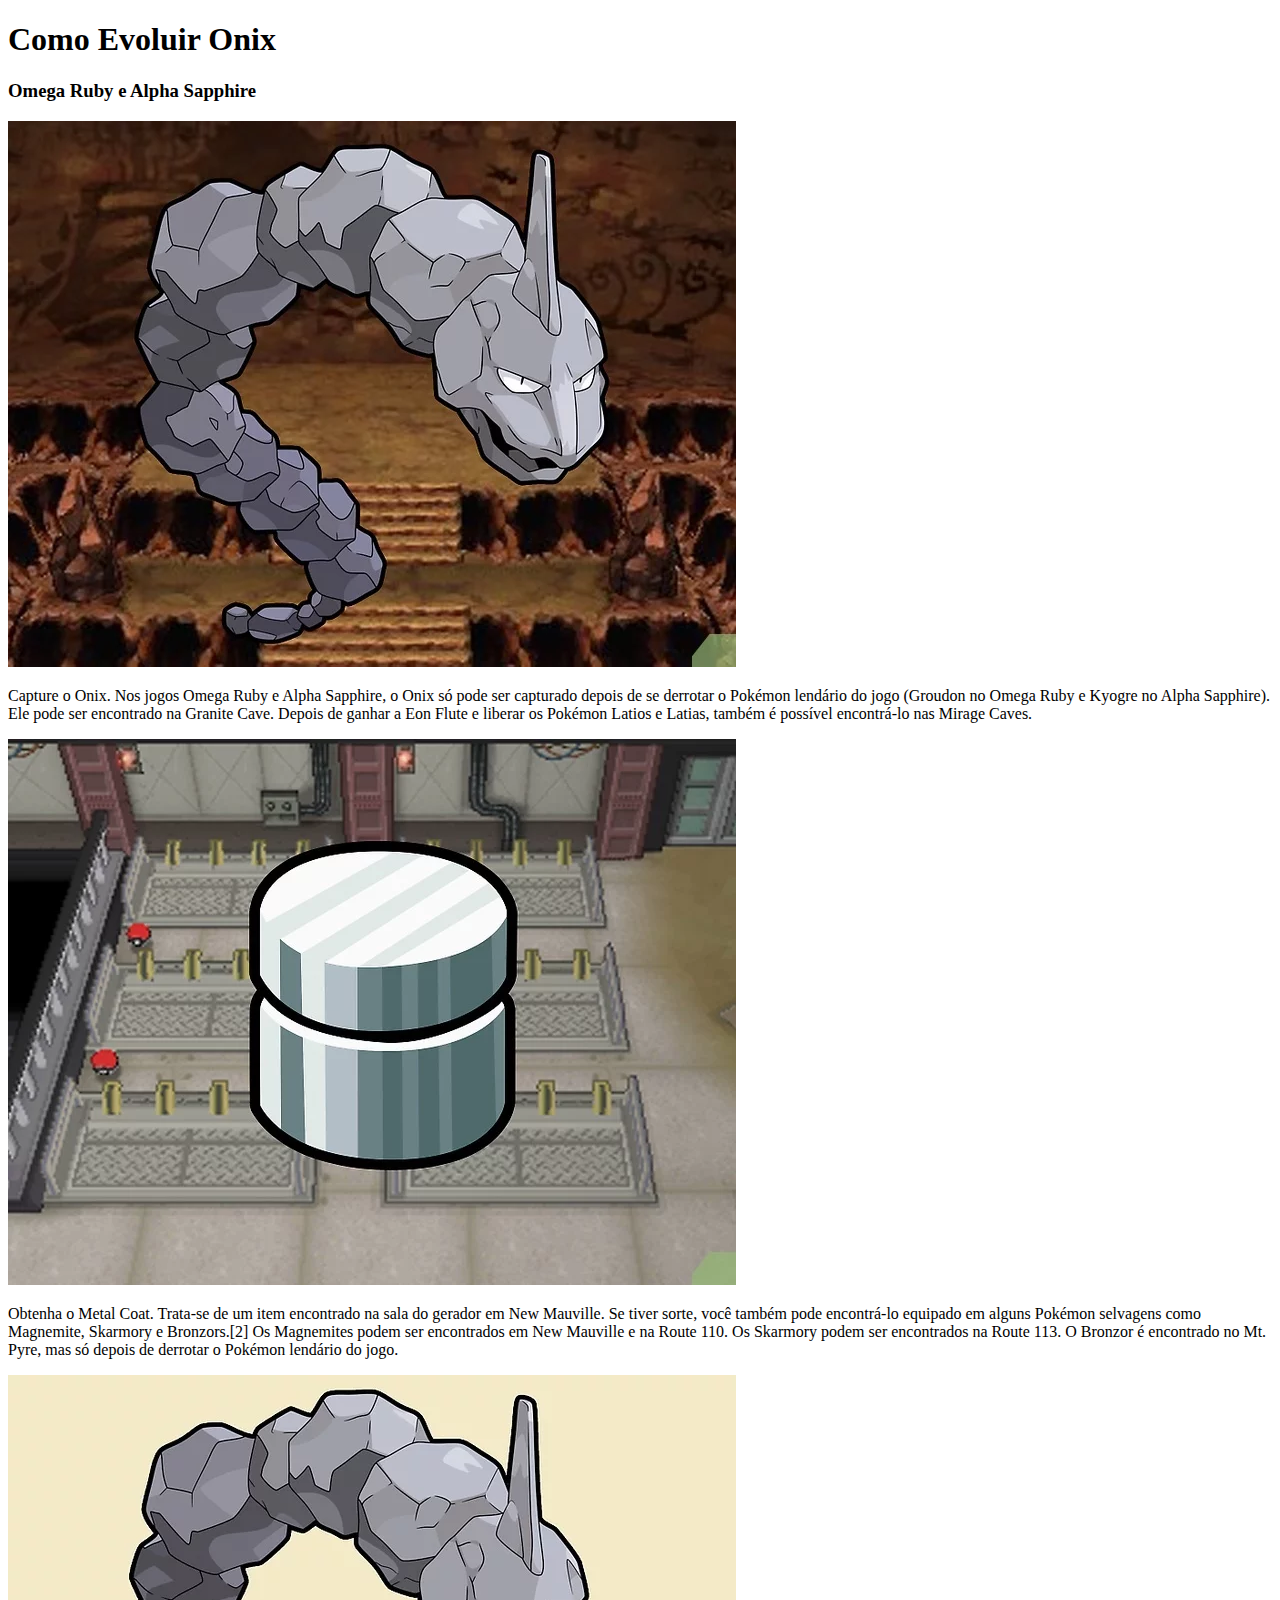
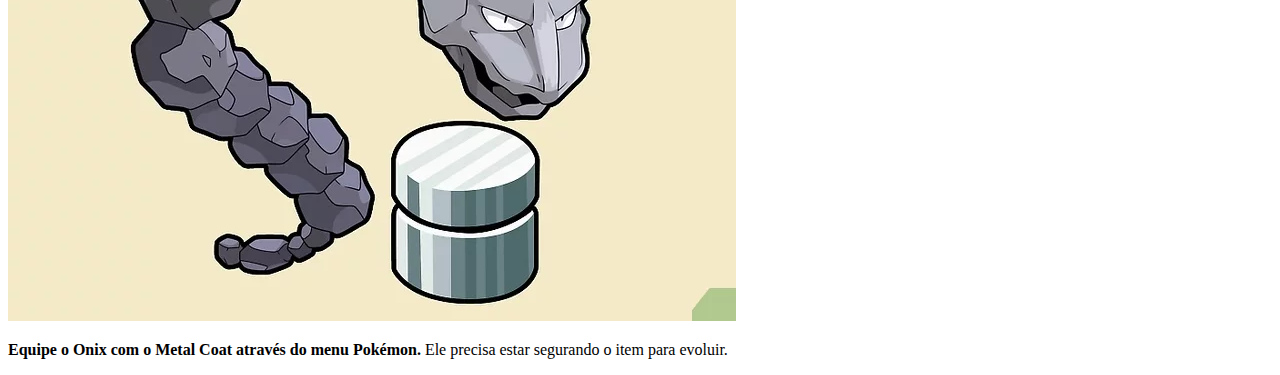
==== aula 2/index.html @ e3ef5411 "Segunda atividade" ====
<!DOCTYPE html>
<html lang="pt-br">
<head>
    <meta charset="UTF-8">
    <meta name="viewport" content="width=device-width, initial-scale=1.0">
    <title>WikiHow</title>
</head>
<body>
    <h1>Como Evoluir Onix</h1>

    <h3>Omega Ruby e Alpha Sapphire</h3>
    <img src = "./fotos/v4-728px-Evolve-Onix-Step-1-Version-5.jpg.jpeg">
    <p>
        Capture o Onix. Nos jogos Omega Ruby e Alpha Sapphire, o Onix só pode ser capturado depois de se derrotar o Pokémon lendário do jogo (Groudon no Omega Ruby e Kyogre no Alpha Sapphire). Ele pode ser encontrado na Granite Cave. Depois de ganhar a Eon Flute e liberar os Pokémon Latios e Latias, também é possível encontrá-lo nas Mirage Caves.
    </p>
    <img src="./fotos/v4-728px-Evolve-Onix-Step-2-Version-5.jpg.jpeg">
    <p>
        Obtenha o Metal Coat. Trata-se de um item encontrado na sala do gerador em New Mauville. Se tiver sorte, você também pode encontrá-lo equipado em alguns Pokémon selvagens como Magnemite, Skarmory e Bronzors.[2]
        Os Magnemites podem ser encontrados em New Mauville e na Route 110.
        Os Skarmory podem ser encontrados na Route 113.
        O Bronzor é encontrado no Mt. Pyre, mas só depois de derrotar o Pokémon lendário do jogo.
    </p>
    <img src="./fotos/v4-728px-Evolve-Onix-Step-3-Version-5.jpg.jpeg">
    <p>
        <strong>Equipe o Onix com o Metal Coat através do menu Pokémon.</strong> Ele precisa estar segurando o item para evoluir.
    </p>

</body>
</html>
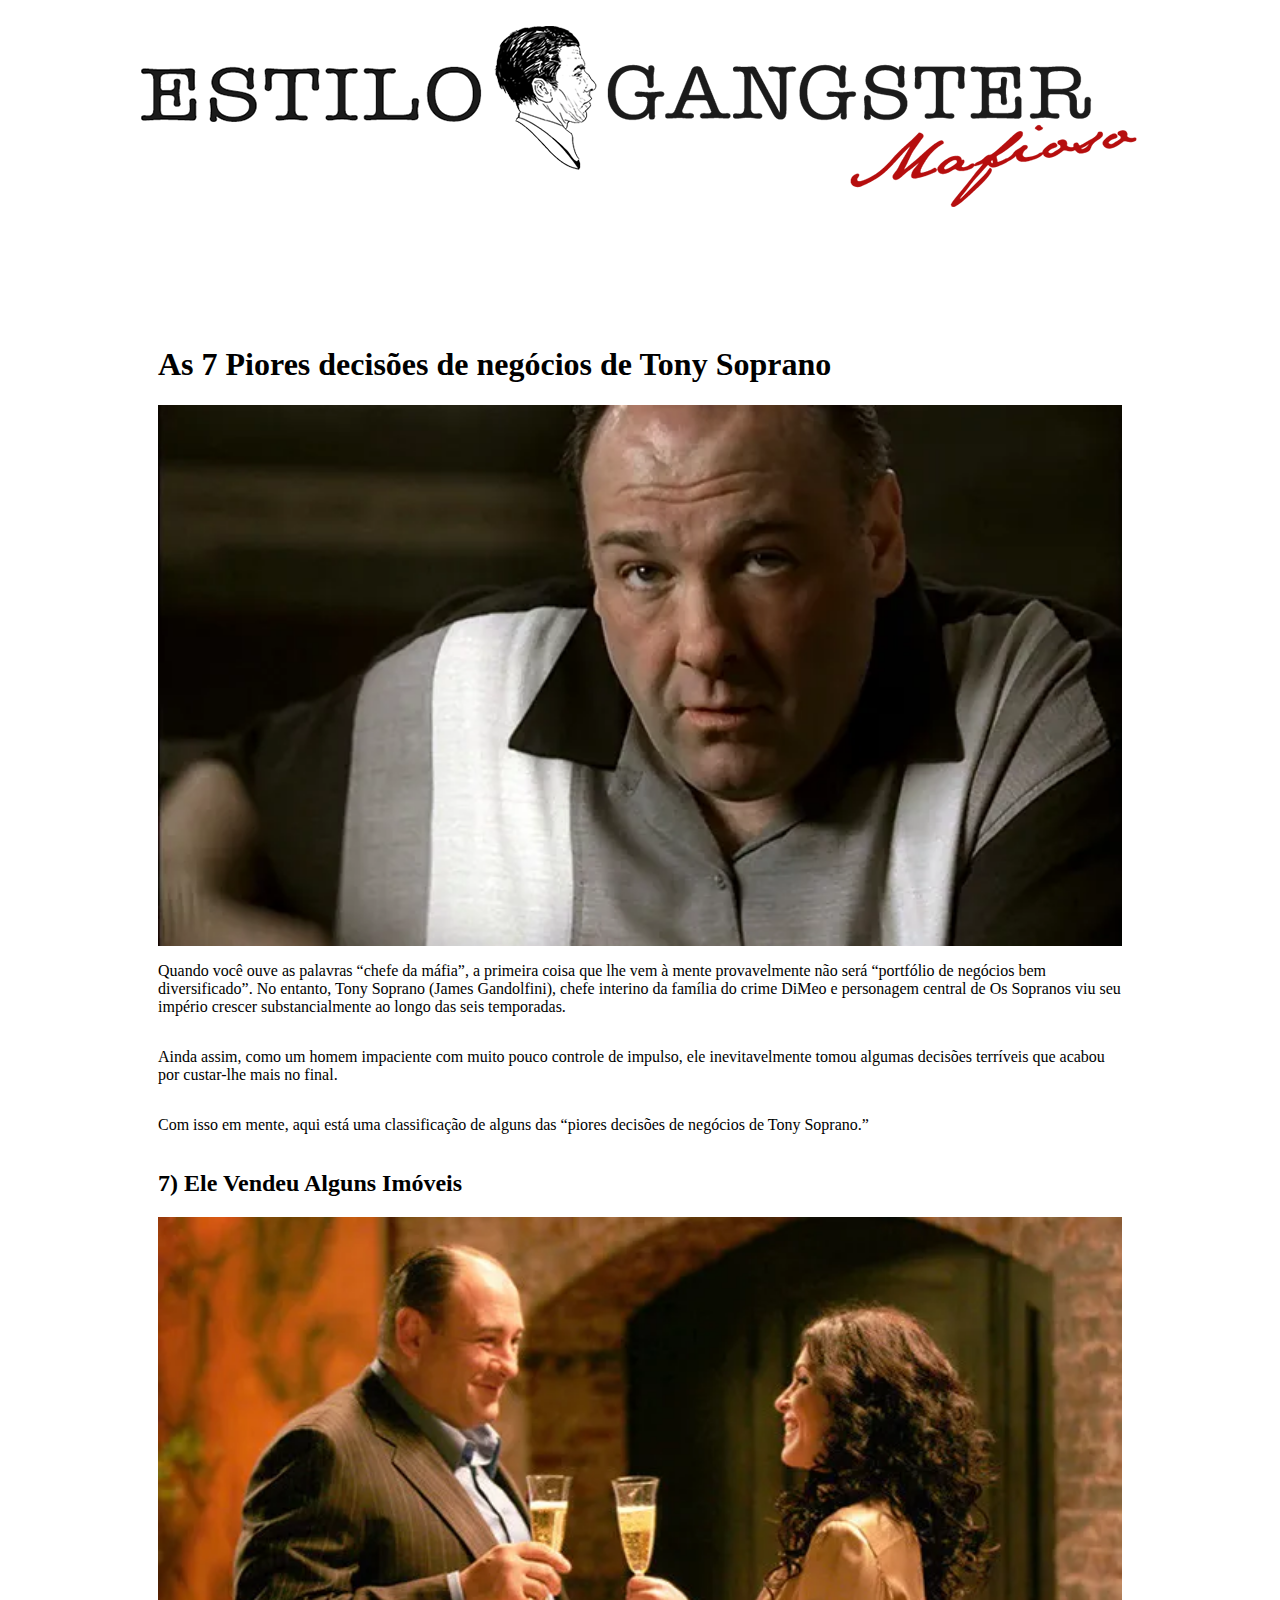
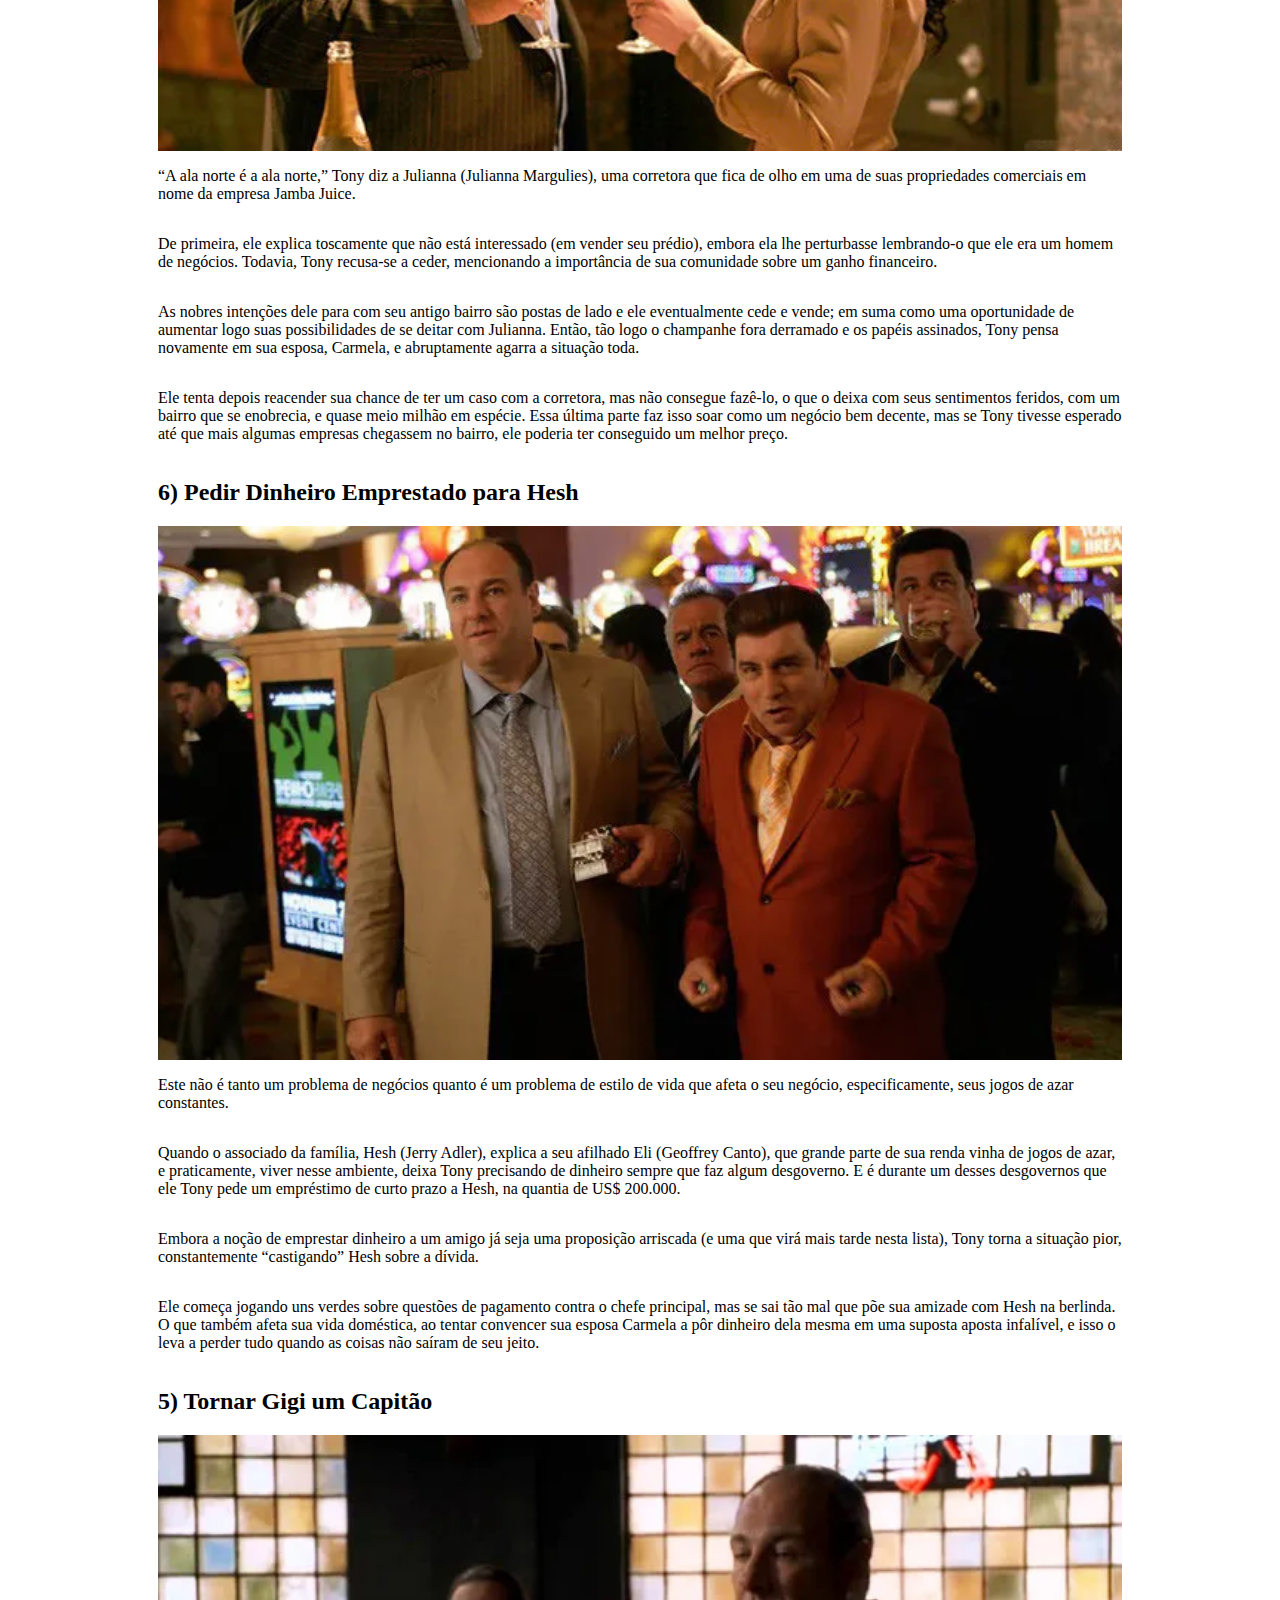
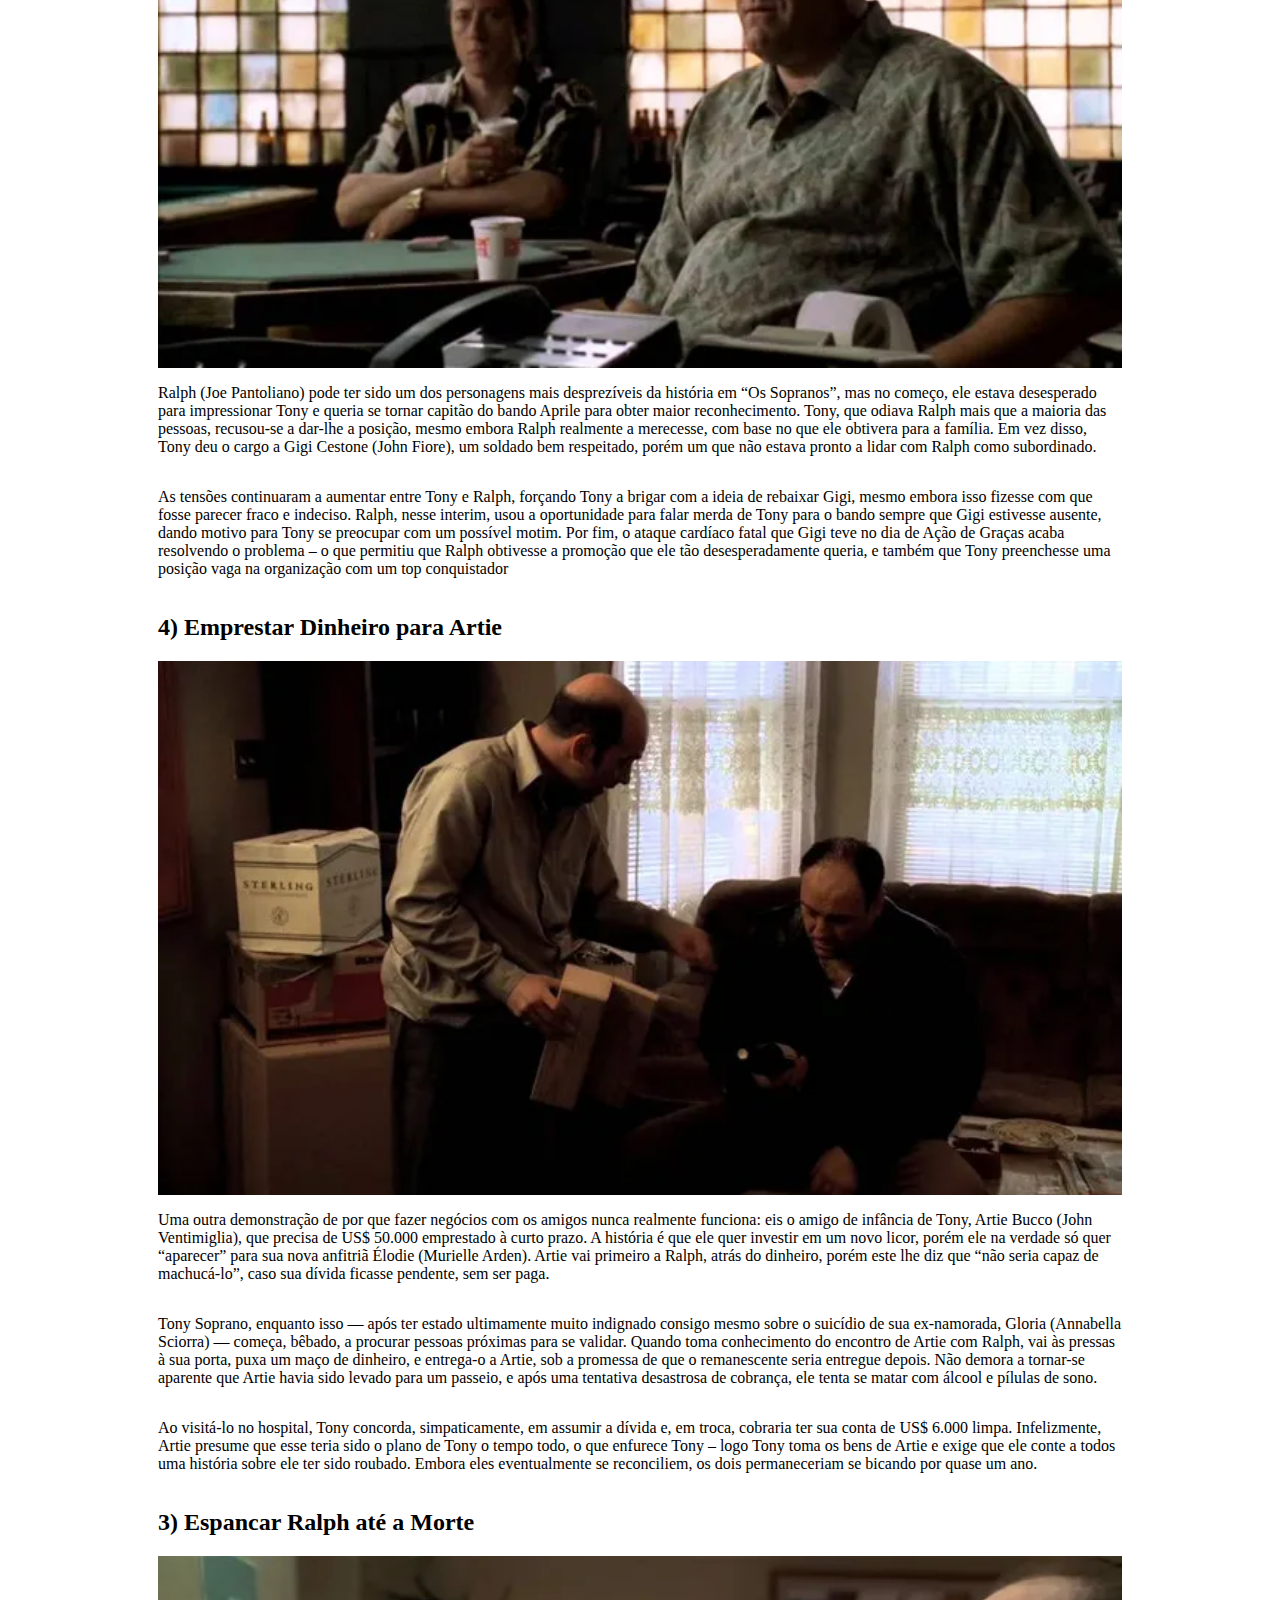
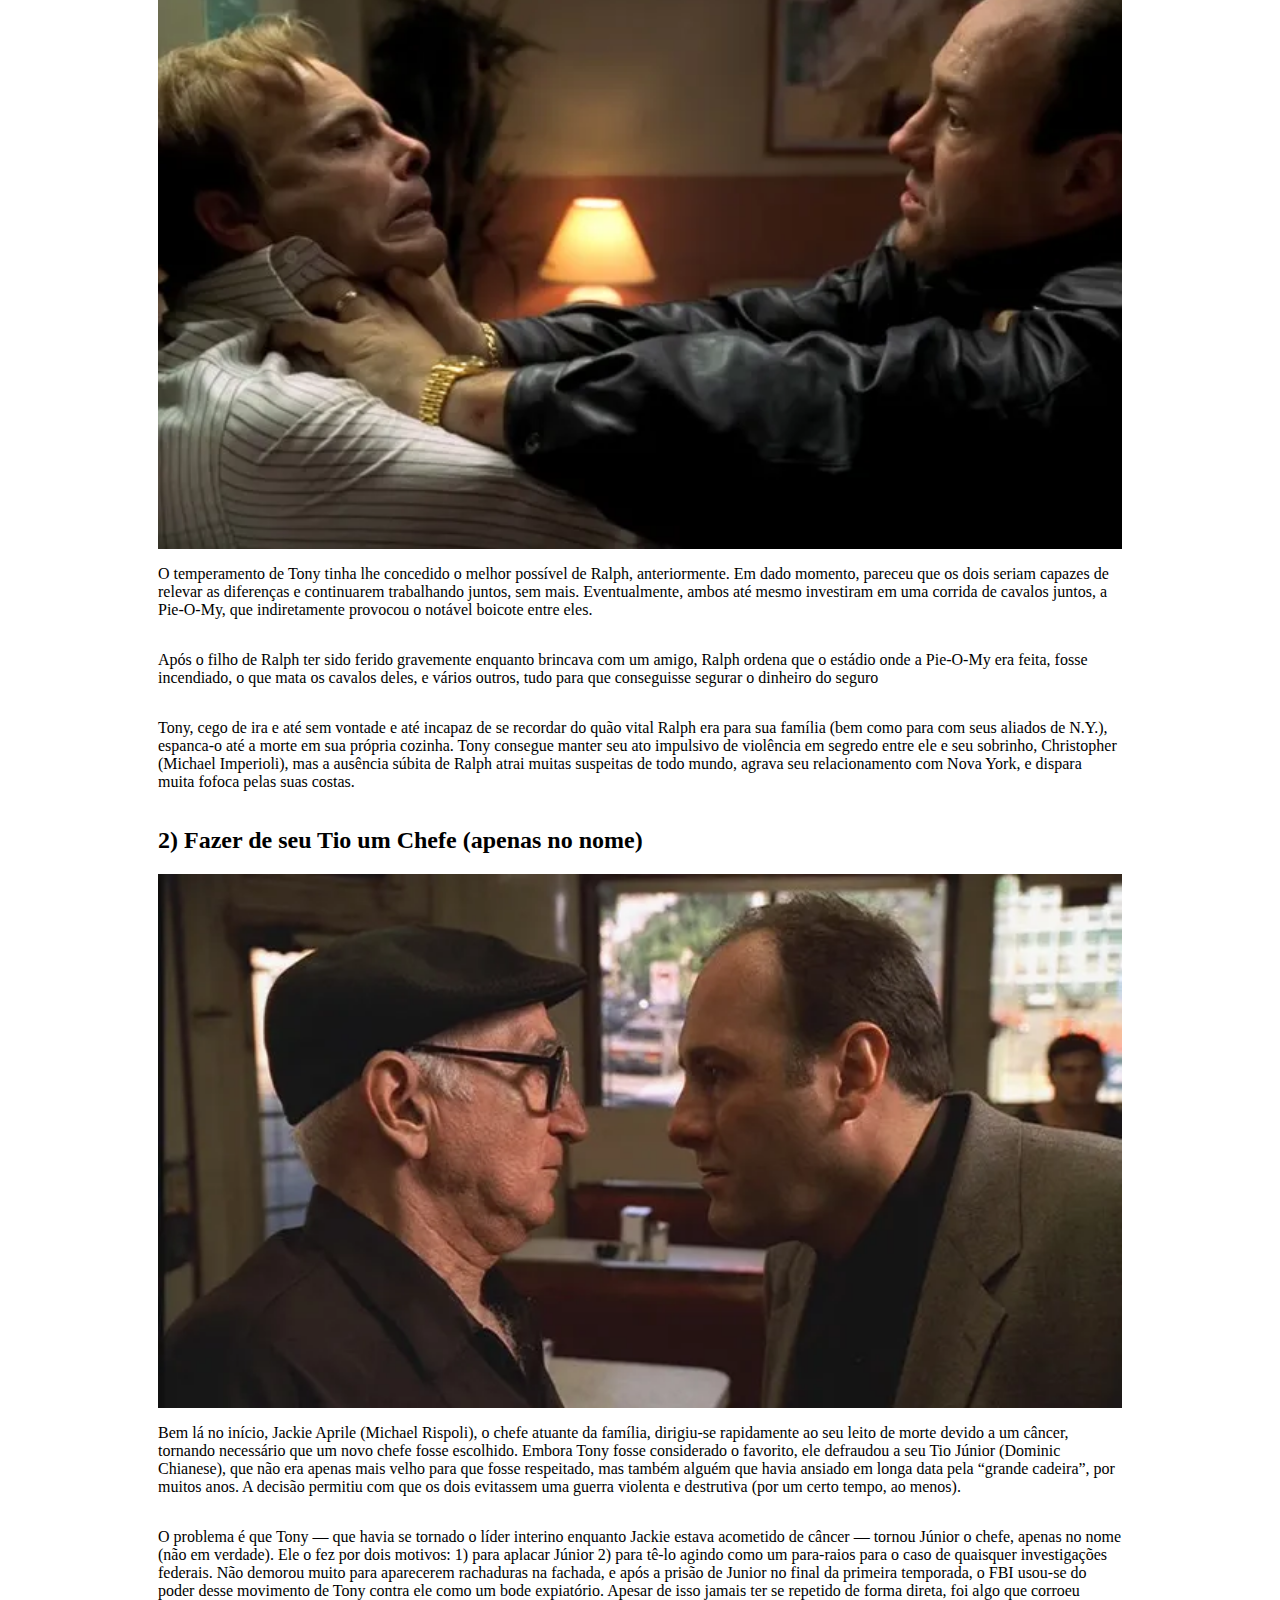
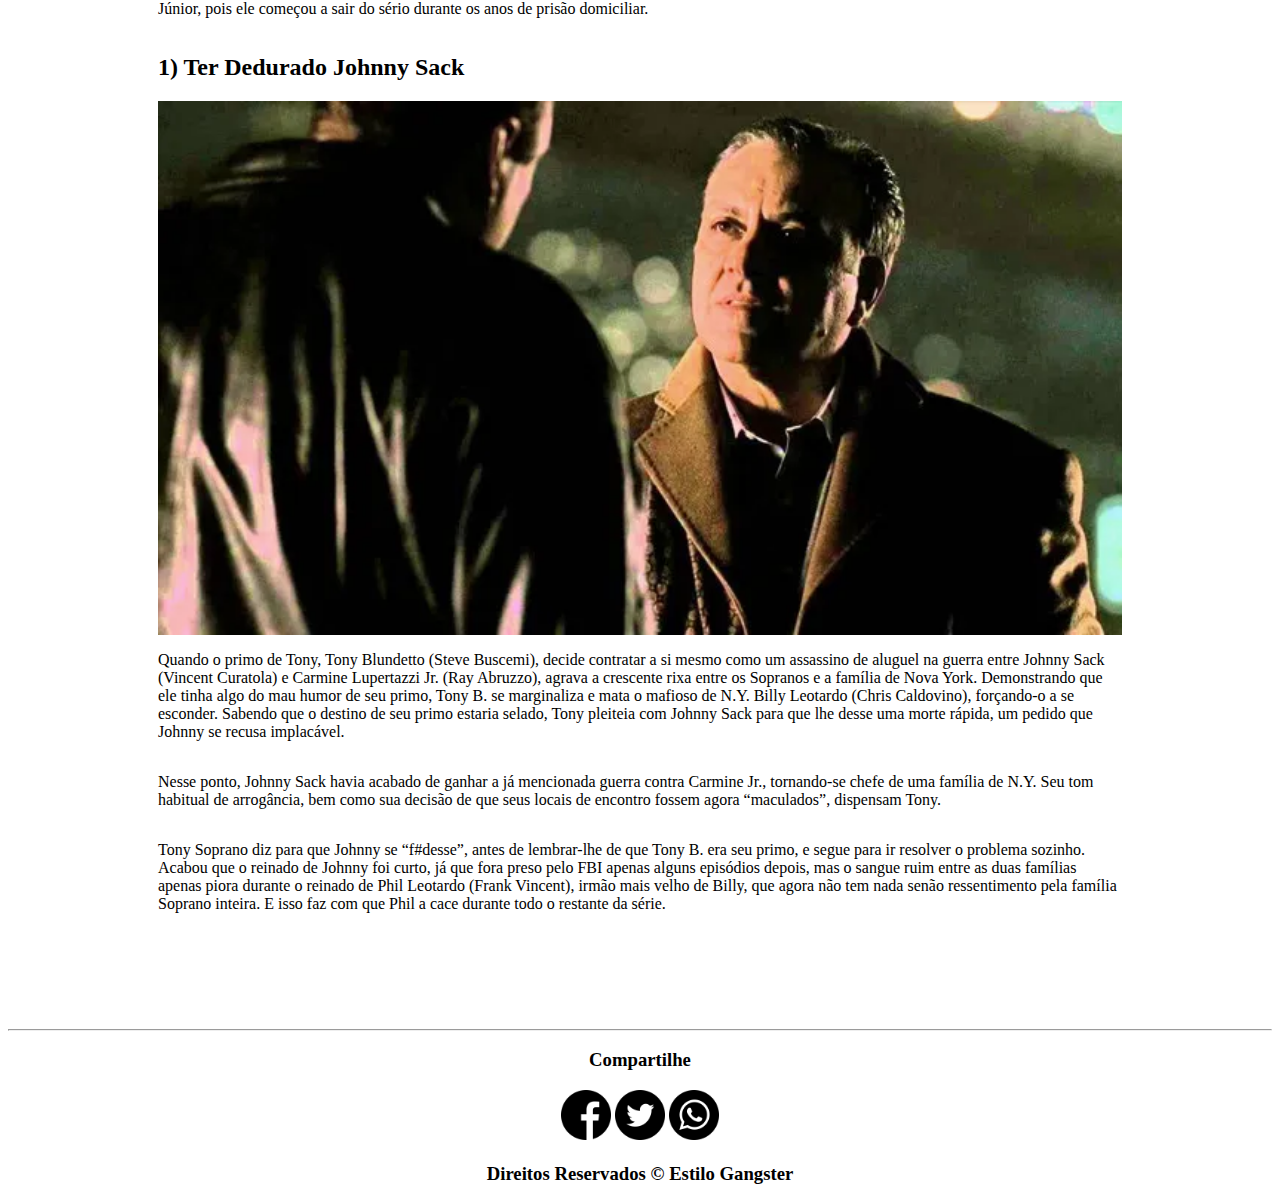
==== commit 497e3e05: "Aplicando CSS na pagina web" ====
--- a/aula 2/index.html
+++ b/aula 2/index.html
@@ -3,27 +3,106 @@
 <head>
     <meta charset="UTF-8">
     <meta name="viewport" content="width=device-width, initial-scale=1.0">
-    <title>WikiHow</title>
+    <title>Document</title>
+    <link rel="stylesheet" href="assets/css/style.css">
 </head>
 <body>
-    <h1>Como Evoluir Onix</h1>
+    <div class="center">
+        <img src="assets/img/estilogangster-mafioso-Logo-Blog.png" alt="Logo do blog">
+    </div>
+    <div class="blog">
+        <h1>As 7 Piores decisões de negócios de Tony Soprano</h1>
+        <img src="assets/img/Tony-Soprano-James-Gandolfini.webp" alt="Foto do Tony Soprano">
+        
+        <p>Quando você ouve as palavras “chefe da máfia”, a primeira coisa que lhe vem à mente provavelmente não será “portfólio de negócios bem diversificado”. No entanto, Tony Soprano (James Gandolfini), chefe interino da família do crime DiMeo e personagem central de Os Sopranos viu seu império crescer substancialmente ao longo das seis temporadas.</p>
 
-    <h3>Omega Ruby e Alpha Sapphire</h3>
-    <img src = "./fotos/v4-728px-Evolve-Onix-Step-1-Version-5.jpg.jpeg">
-    <p>
-        Capture o Onix. Nos jogos Omega Ruby e Alpha Sapphire, o Onix só pode ser capturado depois de se derrotar o Pokémon lendário do jogo (Groudon no Omega Ruby e Kyogre no Alpha Sapphire). Ele pode ser encontrado na Granite Cave. Depois de ganhar a Eon Flute e liberar os Pokémon Latios e Latias, também é possível encontrá-lo nas Mirage Caves.
-    </p>
-    <img src="./fotos/v4-728px-Evolve-Onix-Step-2-Version-5.jpg.jpeg">
-    <p>
-        Obtenha o Metal Coat. Trata-se de um item encontrado na sala do gerador em New Mauville. Se tiver sorte, você também pode encontrá-lo equipado em alguns Pokémon selvagens como Magnemite, Skarmory e Bronzors.[2]
-        Os Magnemites podem ser encontrados em New Mauville e na Route 110.
-        Os Skarmory podem ser encontrados na Route 113.
-        O Bronzor é encontrado no Mt. Pyre, mas só depois de derrotar o Pokémon lendário do jogo.
-    </p>
-    <img src="./fotos/v4-728px-Evolve-Onix-Step-3-Version-5.jpg.jpeg">
-    <p>
-        <strong>Equipe o Onix com o Metal Coat através do menu Pokémon.</strong> Ele precisa estar segurando o item para evoluir.
-    </p>
+        <p>Ainda assim, como um homem impaciente com muito pouco controle de impulso, ele inevitavelmente tomou algumas decisões terríveis que acabou por custar-lhe mais no final.</p>
 
+        <p>Com isso em mente, aqui está uma classificação de alguns das “piores decisões de negócios de Tony Soprano.”
+        </p>
+
+        
+        <h2>7) Ele Vendeu Alguns Imóveis</h2>
+        <img src="assets/img/tony-soprano.webp" alt="Foto de Tony Soprano com Julianna">
+
+        <p>“A ala norte é a ala norte,” Tony diz a Julianna (Julianna Margulies), uma corretora que fica de olho em uma de suas propriedades comerciais em nome da empresa Jamba Juice.</p>
+
+        <p>De primeira, ele explica toscamente que não está interessado (em vender seu prédio), embora ela lhe perturbasse lembrando-o que ele era um homem de negócios. Todavia, Tony recusa-se a ceder, mencionando a importância de sua comunidade sobre um ganho financeiro.</p>
+
+        <p>As nobres intenções dele para com seu antigo bairro são postas de lado e ele eventualmente cede e vende; em suma como uma oportunidade de aumentar logo suas possibilidades de se deitar com Julianna. Então, tão logo o champanhe fora derramado e os papéis assinados, Tony pensa novamente em sua esposa, Carmela, e abruptamente agarra a situação toda.</p>
+
+        <p>Ele tenta depois reacender sua chance de ter um caso com a corretora, mas não consegue fazê-lo, o que o deixa com seus sentimentos feridos, com um bairro que se enobrecia, e quase meio milhão em espécie. Essa última parte faz isso soar como um negócio bem decente, mas se Tony tivesse esperado até que mais algumas empresas chegassem no bairro, ele poderia ter conseguido um melhor preço.</p>
+
+        <h2>6) Pedir Dinheiro Emprestado para Hesh</h2>
+        <img src="assets/img/tony-soprano-e-hesh.webp" alt="Foto dos membros da Familia Soprano">
+
+        <p>Este não é tanto um problema de negócios quanto é um problema de estilo de vida que afeta o seu negócio, especificamente, seus jogos de azar constantes.</p>
+
+        <p>Quando o associado da família, Hesh (Jerry Adler), explica a seu afilhado Eli (Geoffrey Canto), que grande parte de sua renda vinha de jogos de azar, e praticamente, viver nesse ambiente, deixa Tony precisando de dinheiro sempre que faz algum desgoverno. E é durante um desses desgovernos que ele Tony pede um empréstimo de curto prazo a Hesh, na quantia de US$ 200.000.</p>
+
+        <p>Embora a noção de emprestar dinheiro a um amigo já seja uma proposição arriscada (e uma que virá mais tarde nesta lista), Tony torna a situação pior, constantemente “castigando” Hesh sobre a dívida.</p>
+
+        <p>Ele começa jogando uns verdes sobre questões de pagamento contra o chefe principal, mas se sai tão mal que põe sua amizade com Hesh na berlinda. O que também afeta sua vida doméstica, ao tentar convencer sua esposa Carmela a pôr dinheiro dela mesma em uma suposta aposta infalível, e isso o leva a perder tudo quando as coisas não saíram de seu jeito.</p>
+
+        <h2>5) Tornar Gigi um Capitão</h2>
+        <img src="assets/img/tony-soprano-e-gigi.webp" alt="Foto de Tony no Badabing">
+
+        <p>Ralph (Joe Pantoliano) pode ter sido um dos personagens mais desprezíveis da história em “Os Sopranos”, mas no começo, ele estava desesperado para impressionar Tony e queria se tornar capitão do bando Aprile para obter maior reconhecimento. Tony, que odiava Ralph mais que a maioria das pessoas, recusou-se a dar-lhe a posição, mesmo embora Ralph realmente a merecesse, com base no que ele obtivera para a família. Em vez disso, Tony deu o cargo a Gigi Cestone (John Fiore), um soldado bem respeitado, porém um que não estava pronto a lidar com Ralph como subordinado.</p>
+
+        <p>As tensões continuaram a aumentar entre Tony e Ralph, forçando Tony a brigar com a ideia de rebaixar Gigi, mesmo embora isso fizesse com que fosse parecer fraco e indeciso. Ralph, nesse interim, usou a oportunidade para falar merda de Tony para o bando sempre que Gigi estivesse ausente, dando motivo para Tony se preocupar com um possível motim. Por fim, o ataque cardíaco fatal que Gigi teve no dia de Ação de Graças acaba resolvendo o problema – o que permitiu que Ralph obtivesse a promoção que ele tão desesperadamente queria, e também que Tony preenchesse uma posição vaga na organização com um top conquistador</p>
+
+        <h2>4) Emprestar Dinheiro para Artie</h2>
+        <img src="assets/img/tony-soprano-e-artie.webp" alt="Foto de Tony com o Artie">
+
+        <p>Uma outra demonstração de por que fazer negócios com os amigos nunca realmente funciona: eis o amigo de infância de Tony, Artie Bucco (John Ventimiglia), que precisa de US$ 50.000 emprestado à curto prazo. A história é que ele quer investir em um novo licor, porém ele na verdade só quer “aparecer” para sua nova anfitriã Élodie (Murielle Arden). Artie vai primeiro a Ralph, atrás do dinheiro, porém este lhe diz que “não seria capaz de machucá-lo”, caso sua dívida ficasse pendente, sem ser paga.</p>
+
+        <p>Tony Soprano, enquanto isso — após ter estado ultimamente muito indignado consigo mesmo sobre o suicídio de sua ex-namorada, Gloria (Annabella Sciorra) — começa, bêbado, a procurar pessoas próximas para se validar. Quando toma conhecimento do encontro de Artie com Ralph, vai às pressas à sua porta, puxa um maço de dinheiro, e entrega-o a Artie, sob a promessa de que o remanescente seria entregue depois. Não demora a tornar-se aparente que Artie havia sido levado para um passeio, e após uma tentativa desastrosa de cobrança, ele tenta se matar com álcool e pílulas de sono.</p>
+
+        <p>Ao visitá-lo no hospital, Tony concorda, simpaticamente, em assumir a dívida e, em troca, cobraria ter sua conta de US$ 6.000 limpa. Infelizmente, Artie presume que esse teria sido o plano de Tony o tempo todo, o que enfurece Tony – logo Tony toma os bens de Artie e exige que ele conte a todos uma história sobre ele ter sido roubado. Embora eles eventualmente se reconciliem, os dois permaneceriam se bicando por quase um ano.</p>
+
+        <h2>3) Espancar Ralph até a Morte</h2>
+        <img src="assets/img/tony-soprano-ralph.webp" alt="Foto de Tony enforcando Ralph">
+
+        <p>O temperamento de Tony tinha lhe concedido o melhor possível de Ralph, anteriormente. Em dado momento, pareceu que os dois seriam capazes de relevar as diferenças e continuarem trabalhando juntos, sem mais. Eventualmente, ambos até mesmo investiram em uma corrida de cavalos juntos, a Pie-O-My, que indiretamente provocou o notável boicote entre eles.</p>
+
+        <p>Após o filho de Ralph ter sido ferido gravemente enquanto brincava com um amigo, Ralph ordena que o estádio onde a Pie-O-My era feita, fosse incendiado, o que mata os cavalos deles, e vários outros, tudo para que conseguisse segurar o dinheiro do seguro</p>
+
+        <p>Tony, cego de ira e até sem vontade e até incapaz de se recordar do quão vital Ralph era para sua família (bem como para com seus aliados de N.Y.), espanca-o até a morte em sua própria cozinha. Tony consegue manter seu ato impulsivo de violência em segredo entre ele e seu sobrinho, Christopher (Michael Imperioli), mas a ausência súbita de Ralph atrai muitas suspeitas de todo mundo, agrava seu relacionamento com Nova York, e dispara muita fofoca pelas suas costas.</p>
+
+        <h2>2) Fazer de seu Tio um Chefe (apenas no nome)</h2>
+        <img src="assets/img/tony-soprano-e-seu-tio.webp" alt="Foto de Tony com seu tio Corrado">
+
+        <p>Bem lá no início, Jackie Aprile (Michael Rispoli), o chefe atuante da família, dirigiu-se rapidamente ao seu leito de morte devido a um câncer, tornando necessário que um novo chefe fosse escolhido. Embora Tony fosse considerado o favorito, ele defraudou a seu Tio Júnior (Dominic Chianese), que não era apenas mais velho para que fosse respeitado, mas também alguém que havia ansiado em longa data pela “grande cadeira”, por muitos anos. A decisão permitiu com que os dois evitassem uma guerra violenta e destrutiva (por um certo tempo, ao menos).</p>
+
+        <p>O problema é que Tony — que havia se tornado o líder interino enquanto Jackie estava acometido de câncer — tornou Júnior o chefe, apenas no nome (não em verdade). Ele o fez por dois motivos: 1) para aplacar Júnior 2) para tê-lo agindo como um para-raios para o caso de quaisquer investigações federais. Não demorou muito para aparecerem rachaduras na fachada, e após a prisão de Junior no final da primeira temporada, o FBI usou-se do poder desse movimento de Tony contra ele como um bode expiatório. Apesar de isso jamais ter se repetido de forma direta, foi algo que corroeu Júnior, pois ele começou a sair do sério durante os anos de prisão domiciliar.</p>
+
+        <h2>1) Ter Dedurado Johnny Sack</h2>
+        <img src="assets/img/tony-soprano-1.webp" alt="Foto de tony falando com johnny sacks">
+
+        <p>Quando o primo de Tony, Tony Blundetto (Steve Buscemi), decide contratar a si mesmo como um assassino de aluguel na guerra entre Johnny Sack (Vincent Curatola) e Carmine Lupertazzi Jr. (Ray Abruzzo), agrava a crescente rixa entre os Sopranos e a família de Nova York. Demonstrando que ele tinha algo do mau humor de seu primo, Tony B. se marginaliza e mata o mafioso de N.Y. Billy Leotardo (Chris Caldovino), forçando-o a se esconder. Sabendo que o destino de seu primo estaria selado, Tony pleiteia com Johnny Sack para que lhe desse uma morte rápida, um pedido que Johnny se recusa implacável.</p>
+
+        <p>Nesse ponto, Johnny Sack havia acabado de ganhar a já mencionada guerra contra Carmine Jr., tornando-se chefe de uma família de N.Y. Seu tom habitual de arrogância, bem como sua decisão de que seus locais de encontro fossem agora “maculados”, dispensam Tony.</p>
+
+        <p>Tony Soprano diz para que Johnny se “f#desse”, antes de lembrar-lhe de que Tony B. era seu primo, e segue para ir resolver o problema sozinho. Acabou que o reinado de Johnny foi curto, já que fora preso pelo FBI apenas alguns episódios depois, mas o sangue ruim entre as duas famílias apenas piora durante o reinado de Phil Leotardo (Frank Vincent), irmão mais velho de Billy, que agora não tem nada senão ressentimento pela família Soprano inteira. E isso faz com que Phil a cace durante todo o restante da série.</p>
+    </div>
+
+    <div class="centralizar">
+        <hr>
+        <footer>
+            <h3>Compartilhe</h3>
+            <a class="img-50" href="https://www.estilogangster.com.br/top-7-piores-decisoes-de-negocios-de-tony-soprano/?share=facebook&nb=1" target="_blank">
+                <img src="assets/img/facebook (1).png" alt="">
+            </a>
+
+            <a class="img-50" href="https://www.estilogangster.com.br/top-7-piores-decisoes-de-negocios-de-tony-soprano/?share=twitter&nb=1" target="_blank">
+                <img src="assets/img/twitter.png" alt="">
+            </a>
+
+            <a class="img-50" href="https://www.estilogangster.com.br/top-7-piores-decisoes-de-negocios-de-tony-soprano/?share=jetpack-whatsapp&nb=1" target="_blank">
+                <img src="assets/img/whatsapp (1).png" alt="">
+            </a>
+            <h3>Direitos Reservados &copy; <a href="https://www.estilogangster.com.br/">Estilo Gangster</a></h3>
+        </footer>
+    </div>
 </body>
 </html>--- a/aula 2/assets/css/style.css
+++ b/aula 2/assets/css/style.css
@@ -0,0 +1,47 @@
+body{
+    background-image: url("https://www.estilogangster.com.br/wp-content/uploads/2017/05/estilo-wall9-solo-gangster-grigio-sul-bian-1.jpg");
+    background-attachment: fixed;
+    background-repeat: no-repeat;
+}
+
+.center{
+    display: flex;
+    flex-flow: row;
+    justify-content: center;
+    align-items: center;
+}
+
+.blog{
+    background-color: white;
+    display: flex;
+    flex-direction: column;
+    margin-top: 50px;
+    margin-right: 100px;
+    margin-left: 100px;
+    padding: 50px;
+}
+
+p {
+    text-align: left;
+}
+
+.container{
+    display: flex;
+    
+}
+
+.centralizar{
+    margin-top: 50px;
+    text-align: center;
+}
+
+.img-50 img{
+    
+    height: 50px;
+    width: 50px;
+}
+
+a {
+    text-decoration: none;
+    color: black;
+}
